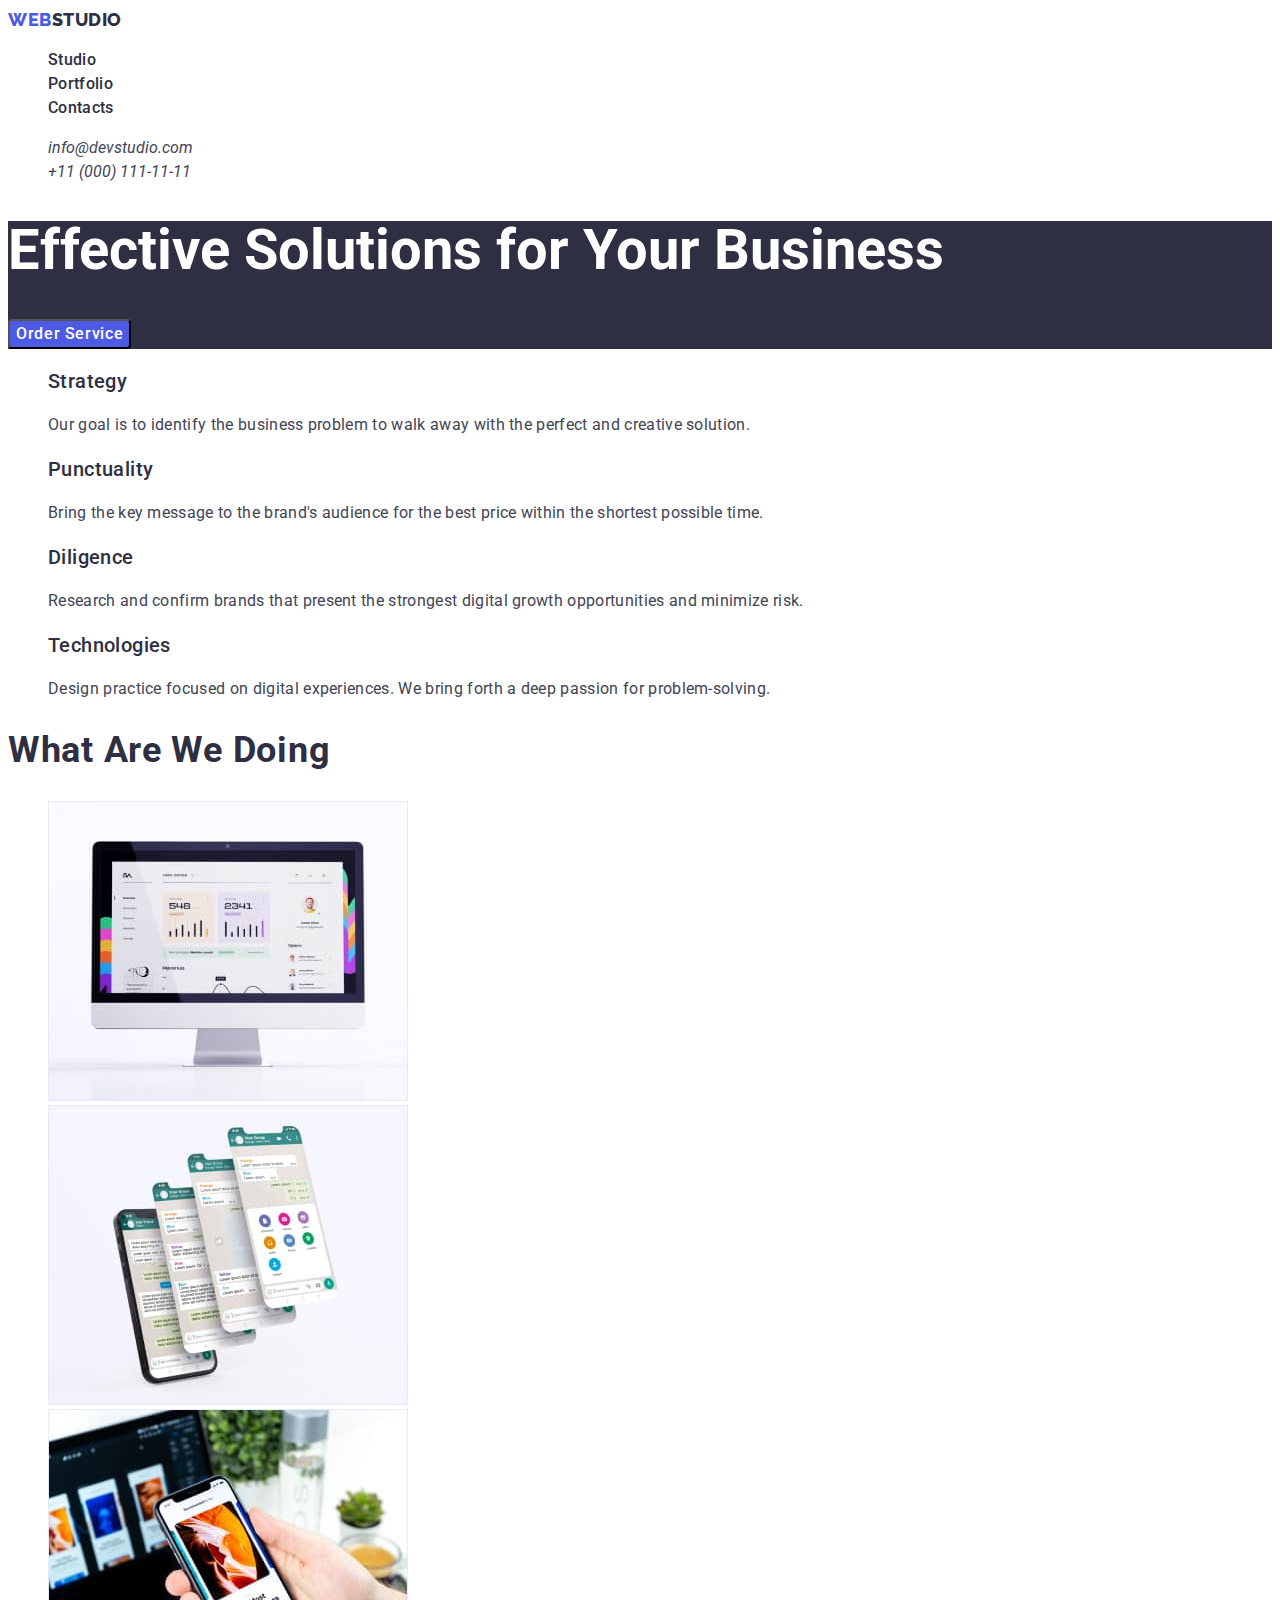
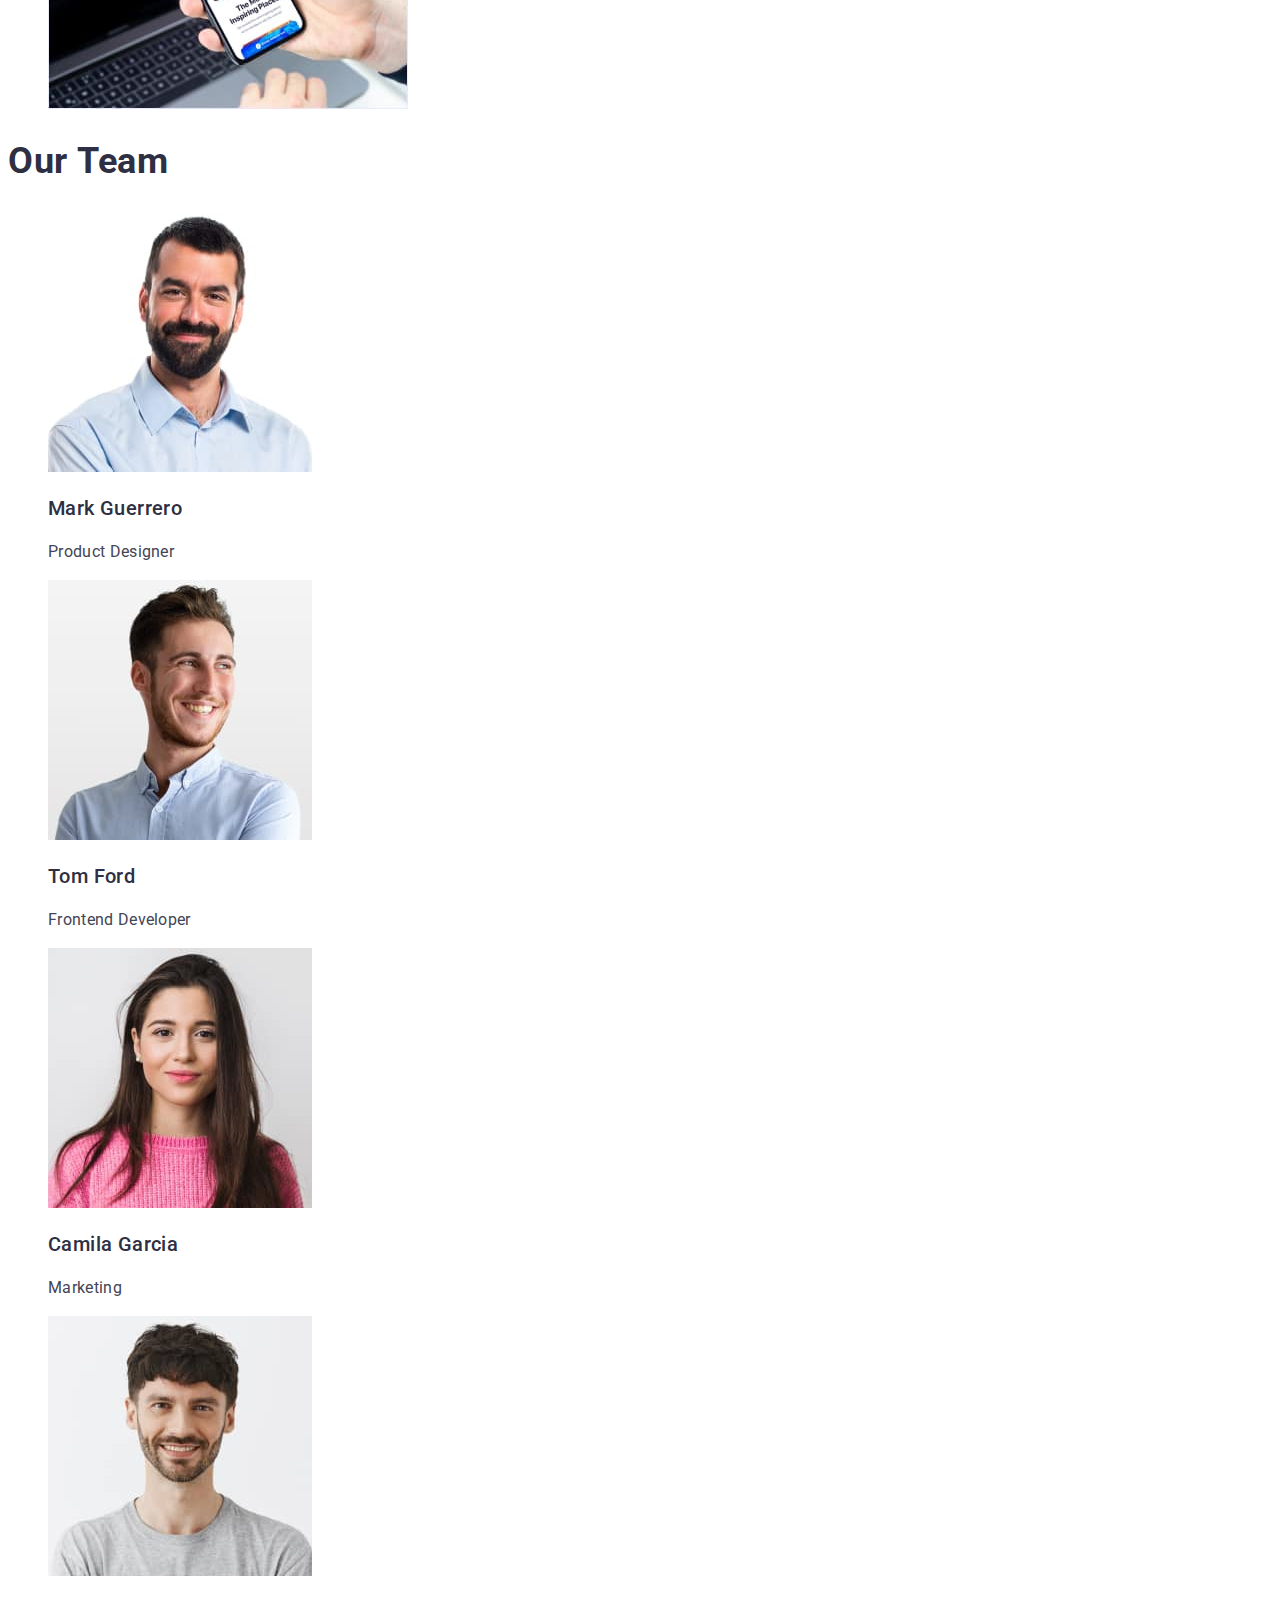
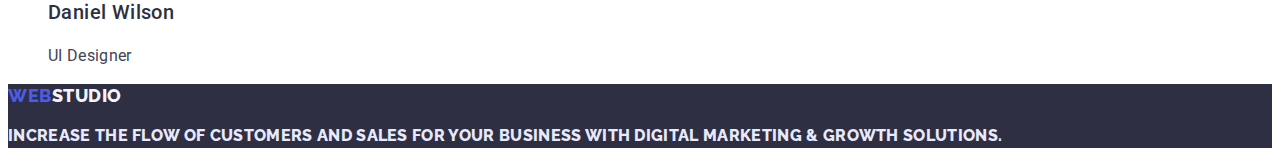
==== index.html @ 0a2e12b9 "Add files via upload" ====
<!DOCTYPE html>
<html lang="en">
<head>
    <meta charset="UTF-8">
    <meta http-equiv="X-UA-Compatible" content="IE=edge">
    <meta name="viewport" content="width=device-width, initial-scale=1.0">
    <title>Webstudio</title>
    <link rel="stylesheet" href="css/styles.css">
    <!--Fonts-->
    <link rel="preconnect" href="https://fonts.googleapis.com">
    <link rel="preconnect" href="https://fonts.gstatic.com" crossorigin>
    <link href="https://fonts.googleapis.com/css2?family=Raleway:wght@800&family=Roboto:wght@400;500;700;900&display=swap" rel="stylesheet">    
</head>
<body>
    <header class="page-header">
        <nav> 
            <a href="./index.html" class="logo-first">Web<span class="logo-second">Studio</span>
            </a> 
            <ul class="site-nav">
               <li>
                <a href="./studio.html" class="link-nav">Studio</a></li>
               <li>
                <a href="./portfolio.html" class="link-nav">Portfolio</a>
               </li>
               <li>
                <a href="./contacts.html" class="link-nav">Contacts</a>
               </li>
            </ul>
        </nav>
        <address>
            <ul class="page-adress">
                <li>
                    <a href="mailto:info@devstudio.com" class="link-adress">info@devstudio.com</a>
                </li>
                <li>
                    <a href="tel:+110001111111" class="link-adress">+11 (000) 111-11-11</a>   
                </li>
            </ul>
        </address>
    </header>
    <main>
        <section class="hero-section">
            <h1 class="hero-title">Effective Solutions for Your Business</h1>
            <button type="button" class="button-service">Order Service</button>
        </section>
        <section>
            <h2 class="about-section-header">About</h2>
            <ul>
                <li>
                    <h3 class="about-section-title">Strategy</h3>
                    <p class="about-section-text"> 
                        Our goal is to identify the business
                        problem to walk away with the perfect and creative solution. 
                    </p>
                </li>
                <li>
                    <h3 class="about-section-title">Punctuality</h3>
                    <p class="about-section-text">
                        Bring the key message to the brand's audience for the best price within the shortest possible time.
                    </p>
                </li>
                <li>
                    <h3 class="about-section-title">Diligence</h3>
                    <p class="about-section-text">
                        Research and confirm brands that present the strongest digital growth opportunities and minimize risk.
                    </p>
                </li>
                <li>
                    <h3 class="about-section-title">Technologies</h3>
                    <p class="about-section-text">
                        Design practice focused on digital experiences. We bring forth a deep passion for problem-solving.
                    </p>
                </li>
            </ul>
        </section>
        <section>
            <h2 class="section-header">What are we doing</h2>
            <ul>
                <li>
                    <img src="./images/rectangle71.jpg" alt="Computer" width="360"/>
                </li>
                <li>
                    <img src="./images/rectangle72.jpg" alt="Mobile phone" width="360"/>
                </li>
                <li>
                    <img src="./images/rectangle73.jpg" alt="Computer and mobile phone" width="360">
                </li>
            </ul>
        </section>
        <section>
            <h2 class="section-header">Our Team</h2>
            <ul>
                <li>
                    <img src="./images/img1.jpg" alt="Man" width="264"/>
                    <h3 class="team-member">Mark Guerrero</h3>
                    <p class="position">
                        Product Designer
                    </p>
                </li>
                <li>
                    <img src="./images/img2.jpg" alt="Man" width="264"/>
                    <h3 class="team-member">Tom Ford</h3>
                    <p class="position">
                        Frontend Developer
                        </p>
                </li>
                <li>
                    <img src="./images/img3.jpg" alt="Woman" width="264"/>
                    <h3 class="team-member">Camila Garcia</h3>
                    <p class="position">
                        Marketing
                    </p>
                </li>
                <li>
                    <img src="./images/img4.jpg" alt="Man" width="264"/>
                    <h3 class="team-member">Daniel Wilson</h3>
                    <p class="position">
                        UI Designer
                    </p>
                </li>
            </ul>
        </section>
    </main>
    <footer class="footer">
        <a href="./index.html" class="logo-first">Web<span class="logo-footer">Studio</span>
        <p class="footer-text">
            Increase the flow of customers and sales for your business with digital marketing & growth solutions.
        </p>
    </footer>
</body>
</html>
---- css/styles.css ----
:root {
    --color-brand: #2E2F42;
    --color-primary: #434455;
    --color-primary-inverted: #fff;
    --color-secondary: #4D5AE5;
    --color-secondary-dark: #404BBF;
    --color-secondary-inverted:#E7E9FC;
    --color-btn-background: #F4F4FD;
    --color-filter-btn: 0px 3px 1px rgba(0, 0, 0, 0.1), 0px 2px 1px rgba(0, 0, 0, 0.08), 0px 2px 2px rgba(0, 0, 0, 0.12);
    --color-servive-btn: 0px 4px 4px rgba(0, 0, 0, 0.15);
}

body {
    font-family: 'Roboto', sans-serif;
    color: var(--color-brand);
}

ul {
    list-style: none;
}

.page-header {
    box-sizing: border-box;
    background: var(--color-primary-inverted);
}

.site-nav .link-nav {
    font-weight: 500;
    font-size: 16px;
    line-height: 1.5;
    letter-spacing: 0.02em;
    color: var(--color-brand);
    text-decoration: none;
 }

.page-adress .link-adress {
    color: var(--color-primary);
    font-size: 16px;
    line-height: 1.5;
    text-decoration: none;
}

.logo-first {
    font-family: 'Raleway', sans-serif;
    font-weight: 800;
    font-size: 18px;
    line-height: 1.33;
    letter-spacing: 0.03em;
    text-transform: uppercase;
    color: var(--color-secondary);
    text-decoration: none;
}

.logo-second {
    color: var(--color-brand);
}

.hero-section {
    background-color: var(--color-brand); 
}

.hero-title {
    color: var(--color-primary-inverted);
    font-size: 56px;
    line-height: 1.07;
}

.button-service {
    color: var(--color-primary-inverted);
    font-family: 'Roboto', sans-serif;
    font-weight: 500;
    font-size: 16px;
    line-height: 1.5;
    background: var(--color-secondary);
    box-shadow: var(--service-btn);
    border-radius: 4px; 
    letter-spacing: 0.04em;
    cursor: pointer;
}

.button-service:hover {
    background-color: var(--color-secondary-dark);
}

.button-service:focus {
    background: var(--color-secondary-dark);
}

.about-section-header {
    display: none;
}

.about-section-title {
    font-weight: 500;
    font-size: 20px;
    line-height: 1.2;
    letter-spacing: 0.02em;
} 

.about-section-text {
    color: var(--color-primary);
    font-size: 16px;
    line-height: 1.5;
    letter-spacing: 0.02em;
}

.section-header {
    font-size: 36px;
    line-height: 1.11;
    letter-spacing: 0.02em;
    text-transform: capitalize;
}

.team-member {
    font-weight: 500;
    font-size: 20px;
    line-height: 1.2;
    letter-spacing: 0.02em;
}

.position{
    color: var(--color-primary);
    font-size: 16px;
    line-height: 1.5;
    letter-spacing: 0.02em;
}

.footer {
    background-color: var(--color-brand);
}
.footer-text {
    color: var(--color-secondary-inverted);
    font-size: 16px;
    line-height: 1.5;
    letter-spacing: 0.02em;
}

.logo-footer {
    color:var(--color-btn-background);
}

.filter-button-header {
    display: none;
}

.filter-button {
    color: var(--color-secondary);
    font-family: 'Roboto', sans-serif;
    font-weight: 500;
    font-size: 16px;
    line-height: 1.5;
    letter-spacing: 0.04em;
    background: var(--color-btn-background);
    border: 1px solid var(--color-secondary-inverted);
    border-radius: 4px;  
}

.filter-button:hover {
    color: var(--color-primary-inverted);
    background: var(--color-secondary-dark);
    box-shadow: var(--color-filter-btn);
    border-radius: 4px; 
}

.filter-button:focus {
    color:var(--color-primary-inverted);
    background: var(--color-secondary-dark);
    box-shadow: var(--color-filter-btn);
    border-radius: 4px; 
}


.service-title {
    font-weight: 500;
    font-size: 20px;
    line-height: 1.2;
    letter-spacing: 0.02em;
}

.service-text {
    color: var(--color-primary);
    font-size: 16px;
    line-height: 1.5;
    letter-spacing: 0.02em;
}
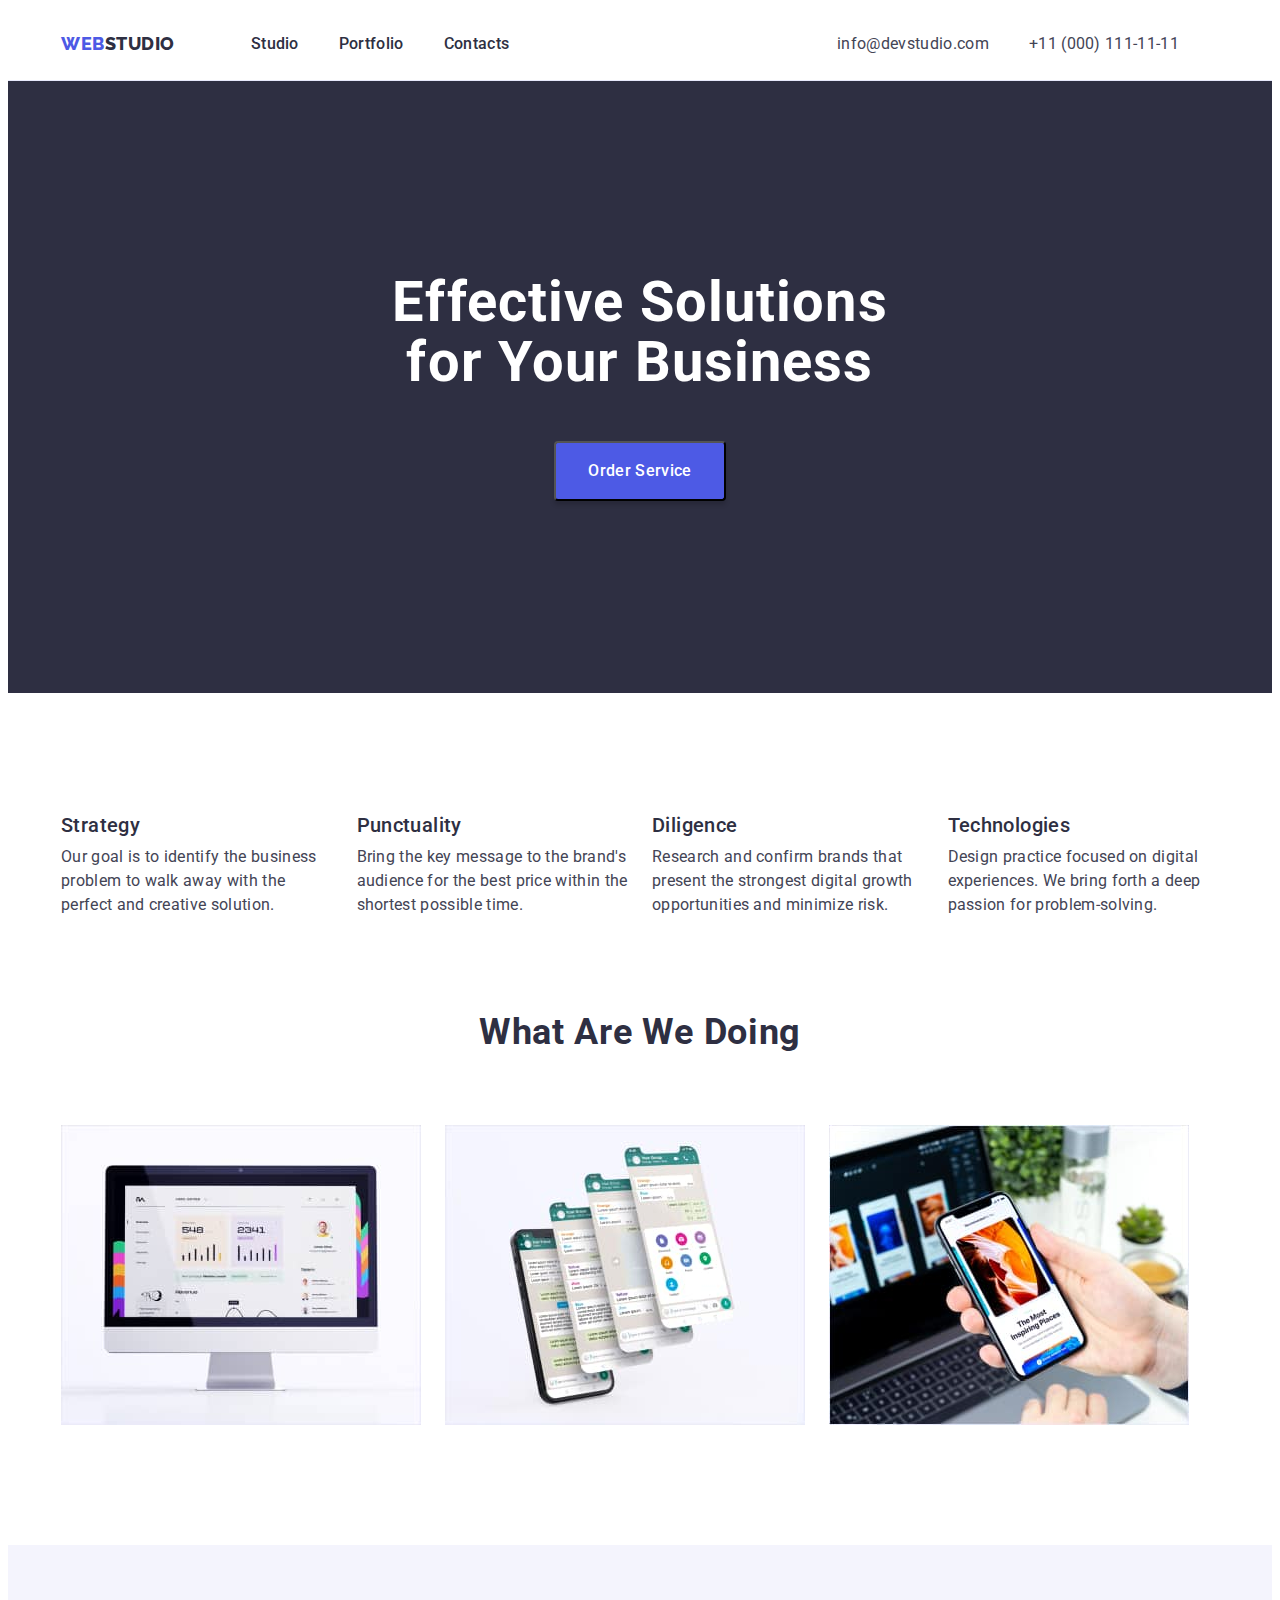
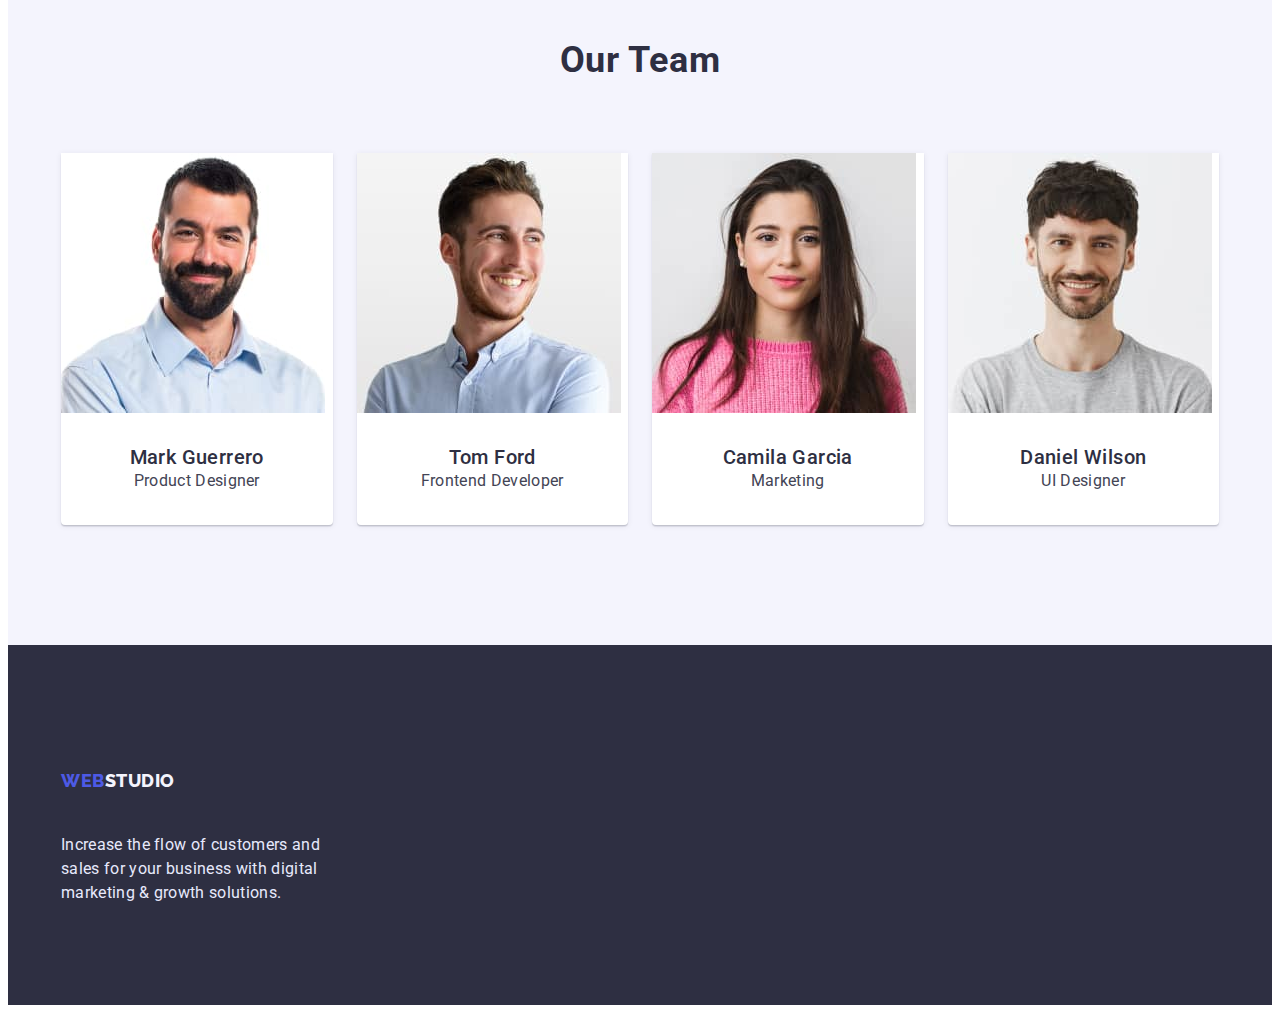
==== commit b7551d52: "hw3" ====
--- a/index.html
+++ b/index.html
@@ -5,127 +5,146 @@
     <meta http-equiv="X-UA-Compatible" content="IE=edge">
     <meta name="viewport" content="width=device-width, initial-scale=1.0">
     <title>Webstudio</title>
+    <!--Styles-->
     <link rel="stylesheet" href="css/styles.css">
+    <link rel="stylesheet" href="https://cdnjs.cloudflare.com/ajax/libs/modern-normalize/1.1.0/modern-normalize.min.css" integrity="sha512-wpPYUAdjBVSE4KJnH1VR1HeZfpl1ub8YT/NKx4PuQ5NmX2tKuGu6U/JRp5y+Y8XG2tV+wKQpNHVUX03MfMFn9Q==" crossorigin="anonymous" referrerpolicy="no-referrer" />
     <!--Fonts-->
     <link rel="preconnect" href="https://fonts.googleapis.com">
     <link rel="preconnect" href="https://fonts.gstatic.com" crossorigin>
     <link href="https://fonts.googleapis.com/css2?family=Raleway:wght@800&family=Roboto:wght@400;500;700;900&display=swap" rel="stylesheet">    
 </head>
 <body>
-    <header class="page-header">
-        <nav> 
-            <a href="./index.html" class="logo-first">Web<span class="logo-second">Studio</span>
-            </a> 
-            <ul class="site-nav">
-               <li>
-                <a href="./studio.html" class="link-nav">Studio</a></li>
-               <li>
-                <a href="./portfolio.html" class="link-nav">Portfolio</a>
-               </li>
-               <li>
-                <a href="./contacts.html" class="link-nav">Contacts</a>
-               </li>
-            </ul>
-        </nav>
-        <address>
-            <ul class="page-adress">
+    <header class="header">
+        <div class="container header-container">
+            <nav class="nav-menu">
+                <a href="./index.html" class="logo-first">Web<span class="logo-second">Studio</span>
+                </a> 
+            <ul class="list-nav-menu">
                 <li>
-                    <a href="mailto:info@devstudio.com" class="link-adress">info@devstudio.com</a>
+                <a class="nav-menu-item" href="./index.html">Studio</a>
                 </li>
                 <li>
-                    <a href="tel:+110001111111" class="link-adress">+11 (000) 111-11-11</a>   
+                <a class="nav-menu-item" href="./portfolio.html">Portfolio</a>
                 </li>
+                <li>
+                <a class="nav-menu-item" href="./contacts.html">Contacts</a>
+                </li>
+                </ul>
+            </nav>   
+            <ul class="contacts-list">
+                <li> <a class="contacts-list-item" href="mailto:info@devstudio.com">info@devstudio.com</a></li>
+                <li> <a class="contacts-list-item" href="tel:+110001111111">+11 (000) 111-11-11</a></li>
             </ul>
-        </address>
+        </div>
     </header>
     <main>
         <section class="hero-section">
-            <h1 class="hero-title">Effective Solutions for Your Business</h1>
-            <button type="button" class="button-service">Order Service</button>
+            <div class="container hero-container">
+                <h1 class="hero-title">Effective Solutions <br />for Your Business</h1>
+                <button type="button" class="button-service">Order Service</button>
+            </div>
         </section>
-        <section>
-            <h2 class="about-section-header">About</h2>
-            <ul>
-                <li>
-                    <h3 class="about-section-title">Strategy</h3>
-                    <p class="about-section-text"> 
-                        Our goal is to identify the business
-                        problem to walk away with the perfect and creative solution. 
-                    </p>
+        <section class="advantages-section">
+            <div class="container"> 
+                <h2 class="h2 visually-hidden">Advantages</h2>
+                <ul class="advantages-list">
+                <li class="advantages-list-item">
+                <h3 class="advantages-section-title">Strategy</h3>
+                <p class="advantages-section-text"> 
+                    Our goal is to identify the business
+                    problem to walk away with the perfect and creative solution. 
+                </p>
                 </li>
-                <li>
-                    <h3 class="about-section-title">Punctuality</h3>
-                    <p class="about-section-text">
-                        Bring the key message to the brand's audience for the best price within the shortest possible time.
-                    </p>
+                <li class="advantages-list-item">
+                    <h3 class="advantages-section-title">Punctuality</h3>
+                    <p class="advantages-section-text">
+                     Bring the key message to the brand's audience for the best price within the shortest possible time.
+                </p>
                 </li>
-                <li>
-                    <h3 class="about-section-title">Diligence</h3>
-                    <p class="about-section-text">
+                <li class="advantages-list-item">
+                    <h3 class="advantages-section-title">Diligence</h3>
+                    <p class="advantages-section-text">
                         Research and confirm brands that present the strongest digital growth opportunities and minimize risk.
                     </p>
                 </li>
-                <li>
-                    <h3 class="about-section-title">Technologies</h3>
-                    <p class="about-section-text">
+                <li class="advantages-list-item">
+                    <h3 class="advantages-section-title">Technologies</h3>
+                    <p class="advantages-section-text">
                         Design practice focused on digital experiences. We bring forth a deep passion for problem-solving.
                     </p>
                 </li>
             </ul>
+            </div>
         </section>
-        <section>
-            <h2 class="section-header">What are we doing</h2>
-            <ul>
-                <li>
+        <section class="section-top section-bottom">
+            <div class="container">
+            <h2 class="services-title">What are we doing</h2>
+            <ul class="services-list">
+                <li class="services-list-item">
                     <img src="./images/rectangle71.jpg" alt="Computer" width="360"/>
                 </li>
-                <li>
+                <li class="services-list-item">
                     <img src="./images/rectangle72.jpg" alt="Mobile phone" width="360"/>
                 </li>
-                <li>
+                <li class="services-list-item">
                     <img src="./images/rectangle73.jpg" alt="Computer and mobile phone" width="360">
                 </li>
             </ul>
+            </div>
         </section>
-        <section>
-            <h2 class="section-header">Our Team</h2>
-            <ul>
-                <li>
+        <section class="section-top section-bottom team-section">
+            <div class="container">
+            <h2 class="team-title">Our Team</h2>
+            <ul class="team-list">
+                <li class="team-list-item">
                     <img src="./images/img1.jpg" alt="Man" width="264"/>
-                    <h3 class="team-member">Mark Guerrero</h3>
-                    <p class="position">
+                    <div class="team-card-wrapper">
+                        <h3 class="team-member">Mark Guerrero</h3>
+                         <p class="position">
                         Product Designer
                     </p>
+                    </div>
                 </li>
-                <li>
+                <li class="team-list-item">
                     <img src="./images/img2.jpg" alt="Man" width="264"/>
-                    <h3 class="team-member">Tom Ford</h3>
-                    <p class="position">
+                    <div class="team-card-wrapper">
+                        <h3 class="team-member">Tom Ford</h3>
+                        <p class="position">
                         Frontend Developer
                         </p>
+                    </div>   
                 </li>
-                <li>
+                <li class="team-list-item">
                     <img src="./images/img3.jpg" alt="Woman" width="264"/>
-                    <h3 class="team-member">Camila Garcia</h3>
-                    <p class="position">
+                    <div class="team-card-wrapper">
+                        <h3 class="team-member">Camila Garcia</h3>
+                        <p class="position">
                         Marketing
-                    </p>
+                        </p>
+                    </div>
                 </li>
-                <li>
+                <li class="team-list-item">
                     <img src="./images/img4.jpg" alt="Man" width="264"/>
-                    <h3 class="team-member">Daniel Wilson</h3>
-                    <p class="position">
+                    <div class="team-card-wrapper">
+                        <h3 class="team-member">Daniel Wilson</h3>
+                        <p class="position">
                         UI Designer
                     </p>
+                </div>
                 </li>
             </ul>
         </section>
     </main>
     <footer class="footer">
-        <a href="./index.html" class="logo-first">Web<span class="logo-footer">Studio</span>
-        <p class="footer-text">
-            Increase the flow of customers and sales for your business with digital marketing & growth solutions.
-        </p>
+        <div class="container">
+            <logo class="logo-footer">
+                <a href="./index.html" class="logo-first">Web<span class="logo-footer">Studio</span>
+                </a>
+            </logo>
+                <p class="footer-text">
+                Increase the flow of customers and sales for your business with digital marketing & growth solutions.
+                 </p>
+          </div>
     </footer>
 </body>
 </html>
--- a/css/styles.css
+++ b/css/styles.css
@@ -1,4 +1,5 @@
 :root {
+/* COLORS */
     --color-brand: #2E2F42;
     --color-primary: #434455;
     --color-primary-inverted: #fff;
@@ -6,76 +7,210 @@
     --color-secondary-dark: #404BBF;
     --color-secondary-inverted:#E7E9FC;
     --color-btn-background: #F4F4FD;
+    --color-light-mode-background:#F4F4FD;
+
     --color-filter-btn: 0px 3px 1px rgba(0, 0, 0, 0.1), 0px 2px 1px rgba(0, 0, 0, 0.08), 0px 2px 2px rgba(0, 0, 0, 0.12);
     --color-servive-btn: 0px 4px 4px rgba(0, 0, 0, 0.15);
+
+/* FONTS */
+    --font-logo: 'Raleway', sans-serif;
+    --font-primary: 'Roboto', sans-serif;
+
+/* FONT WEIGHT */
+    --font-weight-logo: 800;
+    --font-weight-regular: 400;
+    --font-weight-bold: 600;
+
+
+/* LETTER SPACING */
+    --letter-spacing-logo: 0.03em;
+    --letter-spacing-primary: 0.02em;
+    --letter-spacing-secondary: 0.04em;
+}
+
+/* MARGIN RESET */
+h1,
+h2,
+h3,
+h4,
+h5,
+h6,
+ul,
+p {
+    margin: 0;
+    padding: 0;  
+}
+
+/* MARGIN RESET FOR INLINE ELEMENTS */
+a,
+b,
+button,
+br,
+img,
+span {
+    margin-left: 0;
+    margin-right: 0;    
+}
+
+img {
+    display: block;
+    max-width: 100%
 }
 
 body {
-    font-family: 'Roboto', sans-serif;
+    font-family: var(--font-primary);
+    font-size: 16px;
     color: var(--color-brand);
-}
+    letter-spacing: var(--letter-spacing-primary);
+}
+
 
 ul {
     list-style: none;
 }
 
-.page-header {
-    box-sizing: border-box;
+.visually-hidden{
+    display: none;
+}
+
+.list {
+    list-style: none;
+}
+
+.container {
+    width: 1158px;
+    margin: 0 auto;
+    padding-left: 15px;
+    padding-right: 15px;
+    padding-top: 0px;
+    padding-bottom: 0px;
+}
+
+.section-bottom {
+    padding-top: 96px;
+    padding-bottom: 120px;
+}
+
+.setion-top {
+    padding-top: 120px;
+}
+
+/* HEADER */
+
+.header {
     background: var(--color-primary-inverted);
-}
-
-.site-nav .link-nav {
-    font-weight: 500;
-    font-size: 16px;
-    line-height: 1.5;
-    letter-spacing: 0.02em;
+    border-bottom: 1px solid var(--color-secondary-inverted);
+}
+
+.header-container {
+    display: flex;
+    justify-content: space-between;
+}
+
+.nav-menu {
+    display: flex;
+    align-items: center;
+}
+
+.list-nav-menu {
+    display: flex;
+}
+
+.nav-menu-item {
+    font-weight: 500;
+    font-size: 16px;
+    line-height: 1.5;
+    letter-spacing: var(--letter-spacing-primary);
     color: var(--color-brand);
     text-decoration: none;
+    margin: 0px 40px 0px 0px;
+    padding: 24px 0px;
  }
 
-.page-adress .link-adress {
+ .nav-menu-item:hover {
+    color: var(--color-secondary);
+}
+
+.nav-menu-item:focus {
+    color: var(--color-secondary-dark);
+ }
+
+ .contacts-list {
+    display: flex;
+    margin-left: auto;
+    align-items: center;
+ }
+
+.contacts-list-item {
     color: var(--color-primary);
     font-size: 16px;
     line-height: 1.5;
     text-decoration: none;
+    margin: 0px 40px 0px 0px;
+    padding: 24px 0px;
+}
+
+.logo-header {
+    margin-right: 76px;
+    padding: 24px 0px;
 }
 
 .logo-first {
-    font-family: 'Raleway', sans-serif;
+    font-family: var(--font-logo);
     font-weight: 800;
     font-size: 18px;
     line-height: 1.33;
-    letter-spacing: 0.03em;
+    letter-spacing: var(--letter-spacing-logo);
     text-transform: uppercase;
     color: var(--color-secondary);
     text-decoration: none;
+    display: inline-block;
+    padding: 24px 0px;
 }
 
 .logo-second {
     color: var(--color-brand);
+    margin-right: 76px;
+    padding: 24px 0px;
+}
+
+.logo-footer {
+    color: var(--color-btn-background);
+    margin-right: 76px;
 }
 
 .hero-section {
     background-color: var(--color-brand); 
+    padding: 192px 0px;
+    margin-bottom: 120px;
+}
+
+.hero-container {
+    text-align: center;
 }
 
 .hero-title {
     color: var(--color-primary-inverted);
     font-size: 56px;
     line-height: 1.07;
+    letter-spacing: var(--letter-spacing-primary);
+    margin: 0 auto;
+    margin-bottom: 48px;
+    max-width: 520px;
 }
 
 .button-service {
     color: var(--color-primary-inverted);
-    font-family: 'Roboto', sans-serif;
+    font-family: var(--font-primary);
     font-weight: 500;
     font-size: 16px;
     line-height: 1.5;
     background: var(--color-secondary);
-    box-shadow: var(--service-btn);
+    box-shadow: 0px 4px 4px rgba(0, 0, 0, 0.15);
     border-radius: 4px; 
-    letter-spacing: 0.04em;
+    letter-spacing: (var(--letter-spacing-secondary));
     cursor: pointer;
+    padding: 16px 32px;
 }
 
 .button-service:hover {
@@ -86,61 +221,133 @@
     background: var(--color-secondary-dark);
 }
 
-.about-section-header {
+.h2-visually-hidden {
     display: none;
 }
 
-.about-section-title {
+.advantages-list {
+    display: flex;
+}
+
+.advantages-list-item {
+    margin-right: 24px;
+    flex-basis: calc((100% - 72px) / 4);
+}  
+
+.advantages-list-item:last-child {
+    margin-right: 0px;
+}
+
+.advantages-section-title {
     font-weight: 500;
     font-size: 20px;
     line-height: 1.2;
-    letter-spacing: 0.02em;
+    letter-spacing: var(--letter-spacing-primary);
+    margin-bottom: 8px;
 } 
 
-.about-section-text {
+.advantages-section-text {
     color: var(--color-primary);
     font-size: 16px;
     line-height: 1.5;
-    letter-spacing: 0.02em;
-}
-
-.section-header {
+    letter-spacing: var(--letter-spacing-primary);
+}
+
+.services-title {
     font-size: 36px;
     line-height: 1.11;
-    letter-spacing: 0.02em;
+    letter-spacing: var(--letter-spacing-primary);
     text-transform: capitalize;
-}
-
+    margin-bottom: 72px;
+    text-align: center;
+}
+
+.services-list {
+    display: flex;
+}
+
+.services-list-item {
+    margin-right: 24px;
+}
+
+.services-list-item:last-child {
+    margin-right: 0px;
+}
+
+.team-card-wrapper {
+    padding-top: 32px;
+    padding-bottom: 32px;
+    padding-left: 16px; 
+    padding-right: 16px;
+}
+.team-section {
+    background-color: #F4F4FD;;
+  }
+  
+.team-title {
+    margin-bottom: 72px;
+    text-align: center;
+    font-size: 36px;
+    line-height: 1.11;
+    letter-spacing: var(--letter-spacing-primary);
+    text-transform: capitalize;
+  }
+  
+.team-list {
+    display: flex;
+  }
+  
+.team-list-item {
+    flex-basis: calc((100% - 72px) / 4);
+    margin-right: 24px;
+    text-align: center;
+    background-color: var(--color-primary-inverted);
+    border-radius: 0px 0px 4px 4px;
+    box-shadow: 0px 1px 6px rgba(46, 47, 66, 0.08), 0px 1px 1px rgba(46, 47, 66, 0.16),
+      0px 2px 1px rgba(46, 47, 66, 0.08);
+    border-radius: 0px 0px 4px 4px;
+  }
+  
+.team-list-item:last-child {
+    margin-right: 0px;
+  }
+  
 .team-member {
     font-weight: 500;
     font-size: 20px;
     line-height: 1.2;
-    letter-spacing: 0.02em;
+    letter-spacing: var(--letter-spacing-primary);
 }
 
 .position{
     color: var(--color-primary);
     font-size: 16px;
     line-height: 1.5;
-    letter-spacing: 0.02em;
+    letter-spacing: var(--letter-spacing-primary);
 }
 
 .footer {
     background-color: var(--color-brand);
+    padding: 100px 0px;
 }
 .footer-text {
     color: var(--color-secondary-inverted);
     font-size: 16px;
     line-height: 1.5;
-    letter-spacing: 0.02em;
-}
-
-.logo-footer {
-    color:var(--color-btn-background);
-}
-
+    letter-spacing: var(--letter-spacing-primary);
+    width: 284px;
+    margin-top: 16px;
+}
+
+/* PORTFOLIO */
 .filter-button-header {
     display: none;
+}
+
+.portfolio-buttons {
+    display: flex;
+    margin: 0px 0px 72px 0px;
+    justify-content: center;
 }
 
 .filter-button {
@@ -149,10 +356,21 @@
     font-weight: 500;
     font-size: 16px;
     line-height: 1.5;
-    letter-spacing: 0.04em;
+    letter-spacing: var(--letter-spacing-secondary);
     background: var(--color-btn-background);
     border: 1px solid var(--color-secondary-inverted);
-    border-radius: 4px;  
+    border-radius: 4px;
+    width: auto;
+    align-items: centre;
+    cursor: pointer;
+    display: flex;
+    justify-content: center;
+    left: 93px;
+    height: 48px;
+    padding: 12px 24px;
+    top: 0px;
+    margin: 24px;
+
 }
 
 .filter-button:hover {
@@ -169,19 +387,38 @@
     border-radius: 4px; 
 }
 
-
+.portfolio-cards {
+    display: flex;
+    flex-wrap: wrap;
+    list-style: none;
+    margin-right: -24px;
+    margin-bottom: -48px;
+}
+
+.portfolio-card {
+    margin-bottom: 48px;
+    margin-right: 24px;
+    width: 360px;
+}
 .service-title {
     font-weight: 500;
     font-size: 20px;
     line-height: 1.2;
-    letter-spacing: 0.02em;
+    letter-spacing: var(--letter-spacing-primary);
 }
 
 .service-text {
     color: var(--color-primary);
     font-size: 16px;
     line-height: 1.5;
-    letter-spacing: 0.02em;
-}
-
-
+    letter-spacing: var(--letter-spacing-primary);
+}
+
+.portfolio-card-wrapper {
+    border: 1px solid var(--color-secondary-inverted);
+    border-top: none;
+    color: var(--color-brand);
+    padding: 32px 16px;
+}
+
+
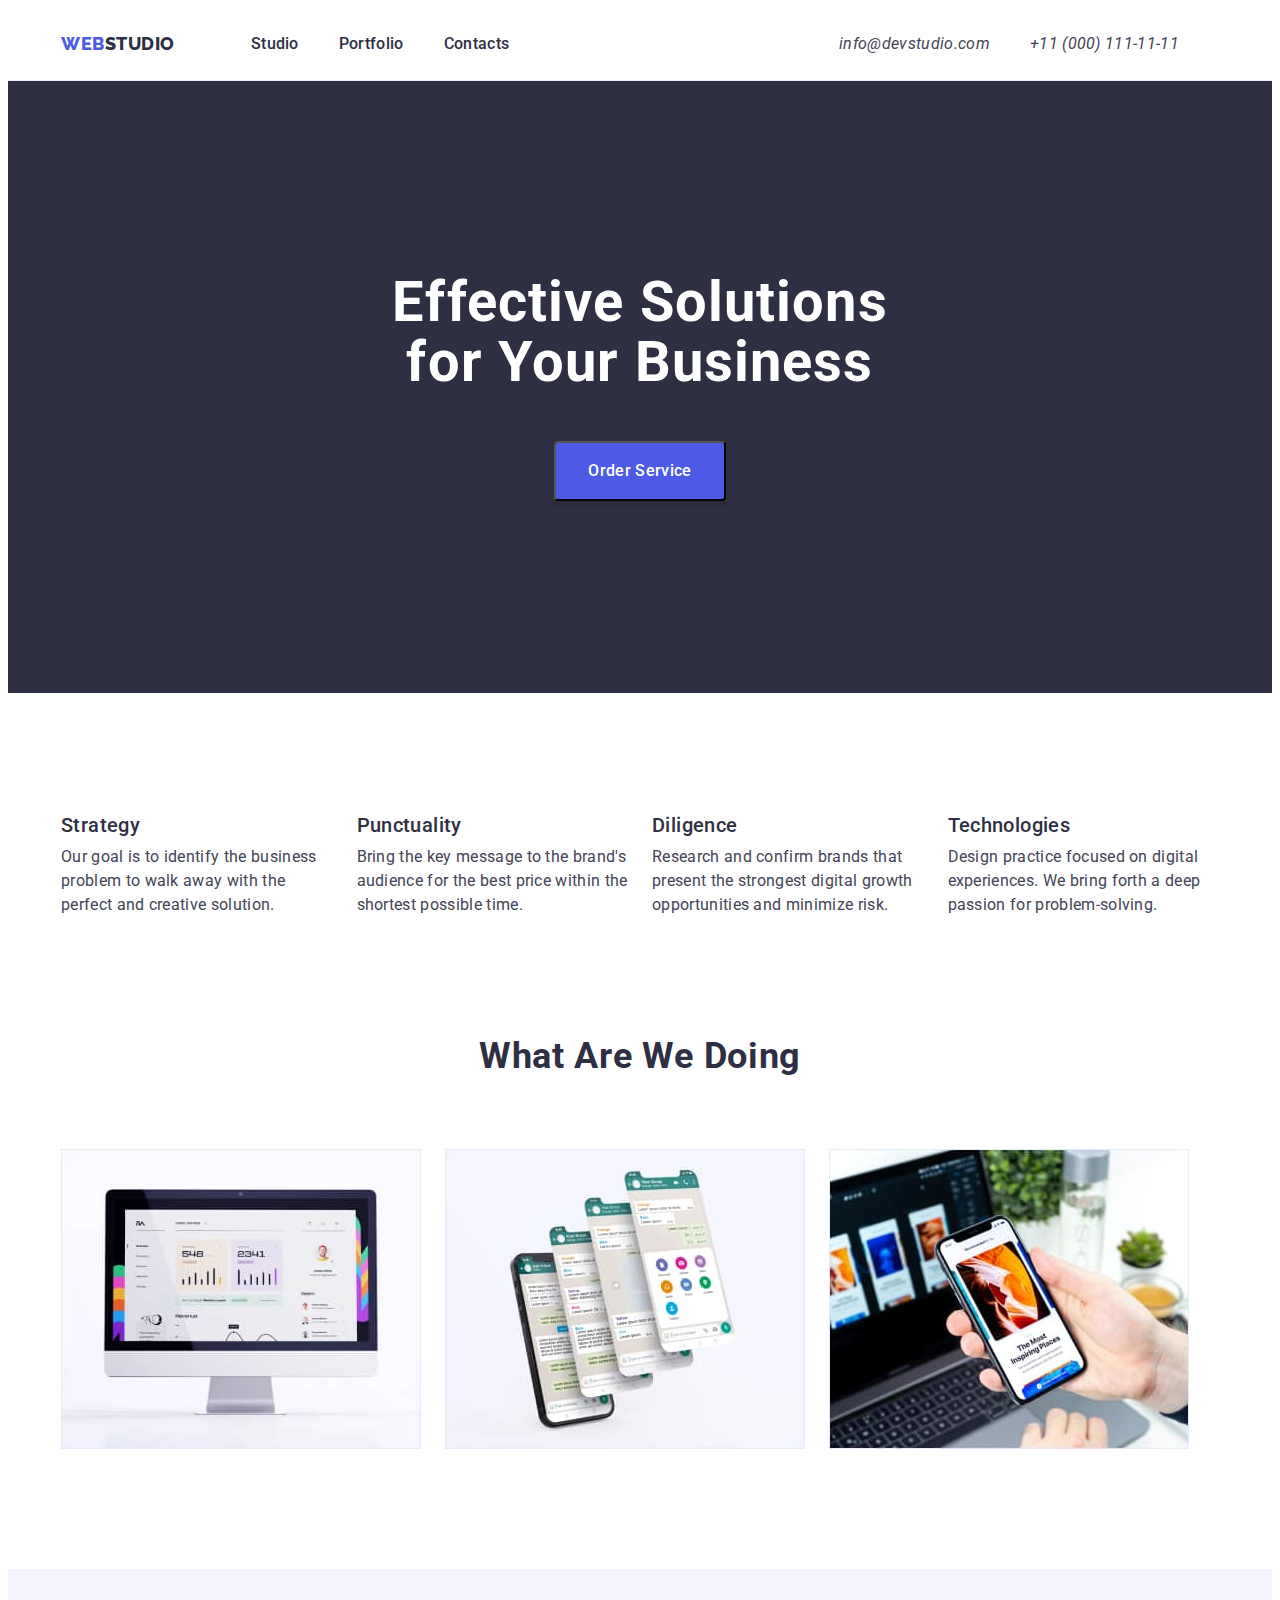
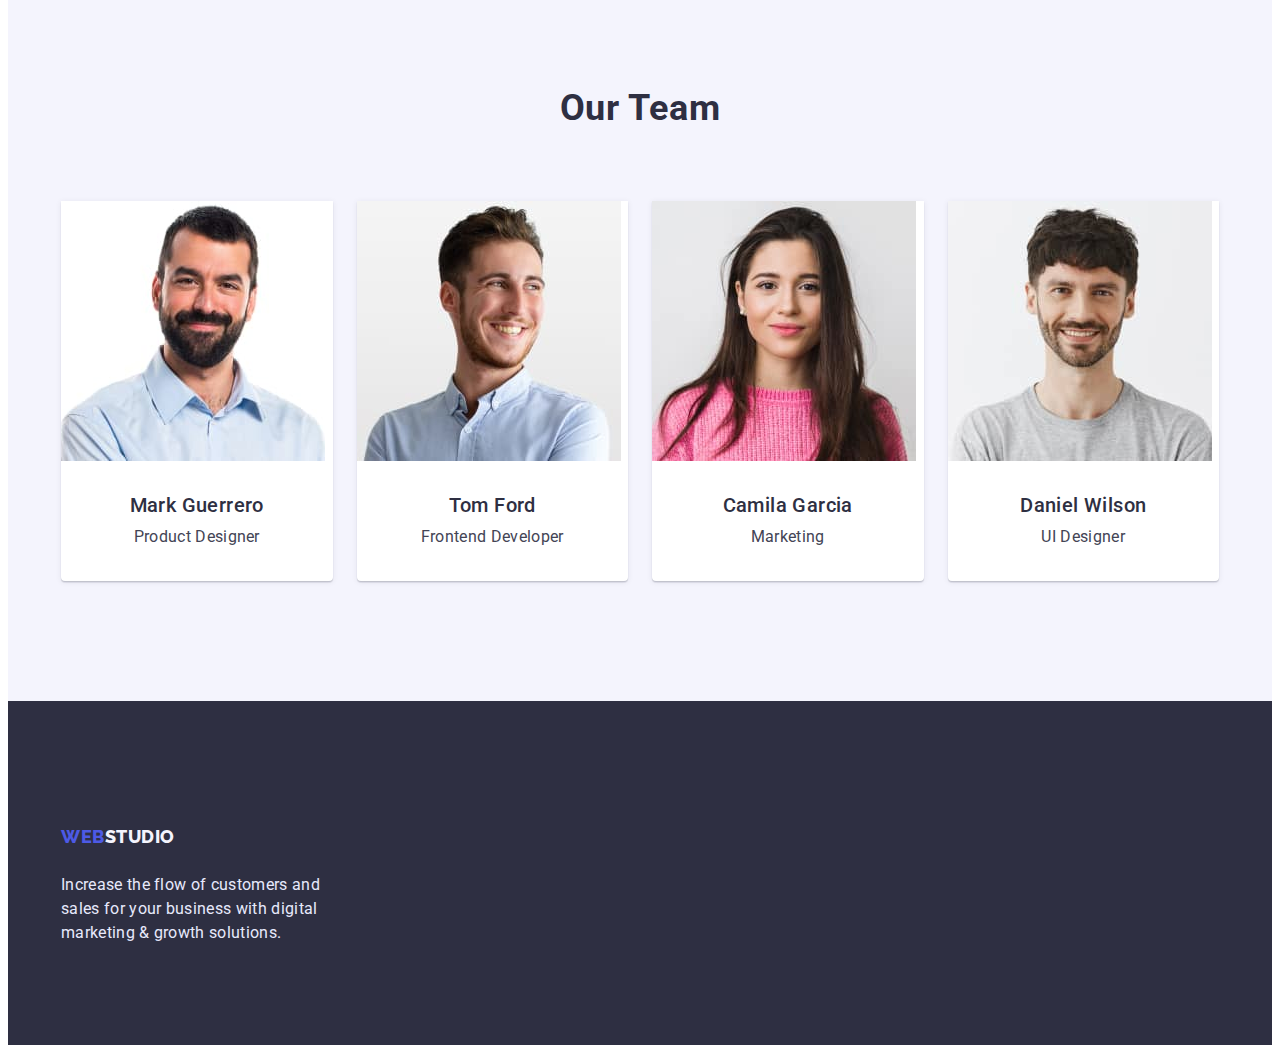
==== commit 91986dc1: "changes" ====
--- a/index.html
+++ b/index.html
@@ -6,8 +6,8 @@
     <meta name="viewport" content="width=device-width, initial-scale=1.0">
     <title>Webstudio</title>
     <!--Styles-->
+    <link rel="stylesheet" href="https://cdnjs.cloudflare.com/ajax/libs/modern-normalize/1.1.0/modern-normalize.min.css" integrity="sha512-wpPYUAdjBVSE4KJnH1VR1HeZfpl1ub8YT/NKx4PuQ5NmX2tKuGu6U/JRp5y+Y8XG2tV+wKQpNHVUX03MfMFn9Q==" crossorigin="anonymous" referrerpolicy="no-referrer" />
     <link rel="stylesheet" href="css/styles.css">
-    <link rel="stylesheet" href="https://cdnjs.cloudflare.com/ajax/libs/modern-normalize/1.1.0/modern-normalize.min.css" integrity="sha512-wpPYUAdjBVSE4KJnH1VR1HeZfpl1ub8YT/NKx4PuQ5NmX2tKuGu6U/JRp5y+Y8XG2tV+wKQpNHVUX03MfMFn9Q==" crossorigin="anonymous" referrerpolicy="no-referrer" />
     <!--Fonts-->
     <link rel="preconnect" href="https://fonts.googleapis.com">
     <link rel="preconnect" href="https://fonts.gstatic.com" crossorigin>
@@ -30,11 +30,13 @@
                 <a class="nav-menu-item" href="./contacts.html">Contacts</a>
                 </li>
                 </ul>
-            </nav>   
-            <ul class="contacts-list">
-                <li> <a class="contacts-list-item" href="mailto:info@devstudio.com">info@devstudio.com</a></li>
-                <li> <a class="contacts-list-item" href="tel:+110001111111">+11 (000) 111-11-11</a></li>
-            </ul>
+            </nav> 
+            <address class="page-adress">
+                <ul class="contacts-list">
+                    <li> <a class="contacts-list-item" href="mailto:info@devstudio.com">info@devstudio.com</a></li>
+                    <li> <a class="contacts-list-item" href="tel:+110001111111">+11 (000) 111-11-11</a></li>
+                </ul>
+            </address>  
         </div>
     </header>
     <main>
@@ -137,10 +139,8 @@
     </main>
     <footer class="footer">
         <div class="container">
-            <logo class="logo-footer">
                 <a href="./index.html" class="logo-first">Web<span class="logo-footer">Studio</span>
                 </a>
-            </logo>
                 <p class="footer-text">
                 Increase the flow of customers and sales for your business with digital marketing & growth solutions.
                  </p>
--- a/css/styles.css
+++ b/css/styles.css
@@ -82,12 +82,10 @@
     margin: 0 auto;
     padding-left: 15px;
     padding-right: 15px;
-    padding-top: 0px;
-    padding-bottom: 0px;
 }
 
 .section-bottom {
-    padding-top: 96px;
+    padding-top: 120px;
     padding-bottom: 120px;
 }
 
@@ -117,14 +115,15 @@
 }
 
 .nav-menu-item {
+    display: block;
     font-weight: 500;
     font-size: 16px;
     line-height: 1.5;
     letter-spacing: var(--letter-spacing-primary);
     color: var(--color-brand);
     text-decoration: none;
-    margin: 0px 40px 0px 0px;
-    padding: 24px 0px;
+    margin: 24px 0px;
+    padding-right: 40px;
  }
 
  .nav-menu-item:hover {
@@ -135,6 +134,14 @@
     color: var(--color-secondary-dark);
  }
 
+ .nav-menu-item:last-child {
+    margin-right: 0;
+ }
+
+ .page-adress {
+    display: flex;
+ }
+ 
  .contacts-list {
     display: flex;
     margin-left: auto;
@@ -142,12 +149,17 @@
  }
 
 .contacts-list-item {
+    display: block;
     color: var(--color-primary);
     font-size: 16px;
     line-height: 1.5;
     text-decoration: none;
-    margin: 0px 40px 0px 0px;
-    padding: 24px 0px;
+    margin: 24px 0px;
+    padding-right: 40px;
+}
+
+.contacts-list-item:last-child {
+    margin: 0;
 }
 
 .logo-header {
@@ -164,8 +176,8 @@
     text-transform: uppercase;
     color: var(--color-secondary);
     text-decoration: none;
-    display: inline-block;
-    padding: 24px 0px;
+    display: block;
+    margin: 24px 0px;
 }
 
 .logo-second {
@@ -182,7 +194,6 @@
 .hero-section {
     background-color: var(--color-brand); 
     padding: 192px 0px;
-    margin-bottom: 120px;
 }
 
 .hero-container {
@@ -225,6 +236,10 @@
     display: none;
 }
 
+.advantages-section {
+    padding-top: 120px;
+}
+
 .advantages-list {
     display: flex;
 }
@@ -277,8 +292,6 @@
 .team-card-wrapper {
     padding-top: 32px;
     padding-bottom: 32px;
-    padding-left: 16px; 
-    padding-right: 16px;
 }
 .team-section {
     background-color: #F4F4FD;;
@@ -317,6 +330,7 @@
     font-size: 20px;
     line-height: 1.2;
     letter-spacing: var(--letter-spacing-primary);
+    margin-bottom: 8px;
 }
 
 .position{
@@ -340,14 +354,18 @@
 }
 
 /* PORTFOLIO */
+.portfolio-section {
+    padding-top: 96px;
+    padding-bottom: 120px;
+}
+
 .filter-button-header {
     display: none;
 }
 
 .portfolio-buttons {
     display: flex;
-    margin: 0px 0px 72px 0px;
-    justify-content: center;
+    justify-content: center;  
 }
 
 .filter-button {
@@ -359,18 +377,14 @@
     letter-spacing: var(--letter-spacing-secondary);
     background: var(--color-btn-background);
     border: 1px solid var(--color-secondary-inverted);
-    border-radius: 4px;
-    width: auto;
-    align-items: centre;
     cursor: pointer;
-    display: flex;
-    justify-content: center;
-    left: 93px;
-    height: 48px;
     padding: 12px 24px;
-    top: 0px;
-    margin: 24px;
-
+    margin-bottom: 72px;
+    margin-left: 24px;
+}
+
+.filter-button:last-child {
+    margin-right: 0;
 }
 
 .filter-button:hover {
@@ -398,13 +412,14 @@
 .portfolio-card {
     margin-bottom: 48px;
     margin-right: 24px;
-    width: 360px;
+    flex-basis: calc(100-24 / 9);
 }
 .service-title {
     font-weight: 500;
     font-size: 20px;
     line-height: 1.2;
     letter-spacing: var(--letter-spacing-primary);
+    margin-bottom: 8px;
 }
 
 .service-text {
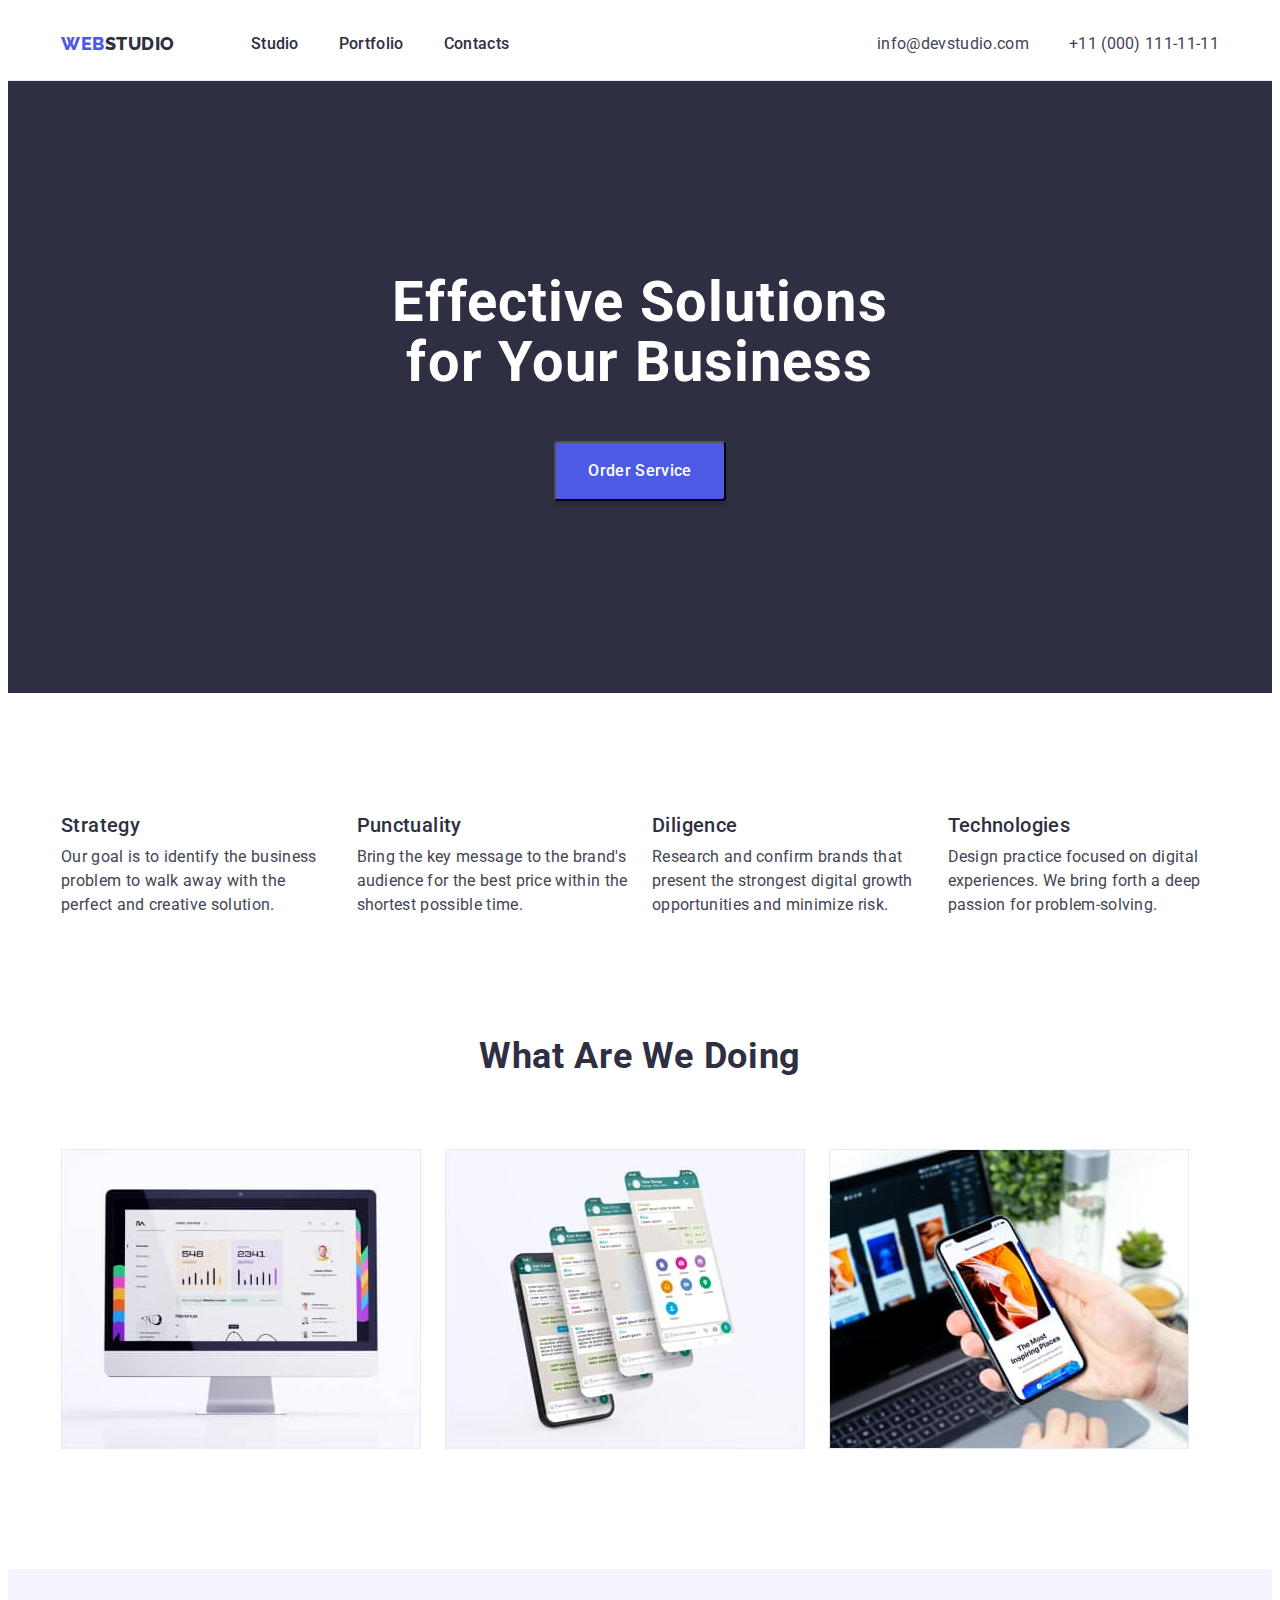
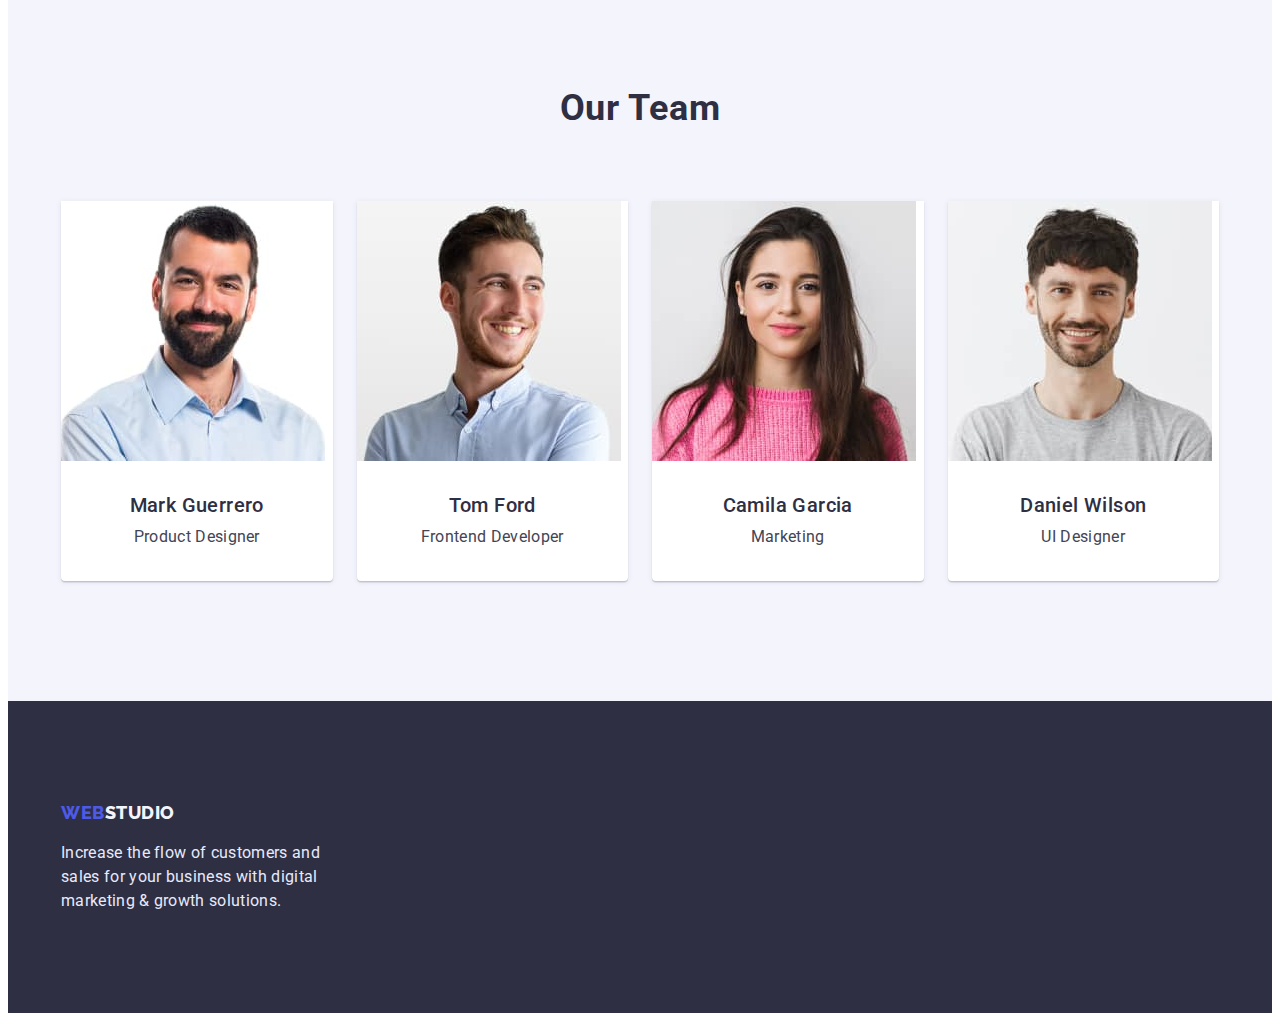
==== commit e03b2fe4: "changes hw 3" ====
--- a/index.html
+++ b/index.html
@@ -139,7 +139,7 @@
     </main>
     <footer class="footer">
         <div class="container">
-                <a href="./index.html" class="logo-first">Web<span class="logo-footer">Studio</span>
+                <a href="./index.html" class="footer-logo">Web<span class="logo-footer">Studio</span>
                 </a>
                 <p class="footer-text">
                 Increase the flow of customers and sales for your business with digital marketing & growth solutions.
--- a/css/styles.css
+++ b/css/styles.css
@@ -102,16 +102,18 @@
 
 .header-container {
     display: flex;
-    justify-content: space-between;
+    justify-content: center;
 }
 
 .nav-menu {
     display: flex;
     align-items: center;
+    flex-grow: 1;
 }
 
 .list-nav-menu {
     display: flex;
+    gap: 40px;
 }
 
 .nav-menu-item {
@@ -122,11 +124,10 @@
     letter-spacing: var(--letter-spacing-primary);
     color: var(--color-brand);
     text-decoration: none;
-    margin: 24px 0px;
-    padding-right: 40px;
+    padding: 24px 0px;
  }
 
- .nav-menu-item:hover {
+.nav-menu-item:hover {
     color: var(--color-secondary);
 }
 
@@ -146,6 +147,7 @@
     display: flex;
     margin-left: auto;
     align-items: center;
+    gap: 40px;
  }
 
 .contacts-list-item {
@@ -154,8 +156,9 @@
     font-size: 16px;
     line-height: 1.5;
     text-decoration: none;
-    margin: 24px 0px;
-    padding-right: 40px;
+    padding-top: 24px;
+    padding-bottom: 24px;
+    font-style: normal;
 }
 
 .contacts-list-item:last-child {
@@ -177,15 +180,25 @@
     color: var(--color-secondary);
     text-decoration: none;
     display: block;
-    margin: 24px 0px;
 }
 
 .logo-second {
     color: var(--color-brand);
     margin-right: 76px;
-    padding: 24px 0px;
-}
-
+}
+
+.footer-logo {
+    font-family: var(--font-logo);
+    font-weight: 800;
+    font-size: 18px;
+    line-height: 1.33;
+    letter-spacing: var(--letter-spacing-logo);
+    text-transform: uppercase;
+    color: var(--color-secondary);
+    text-decoration: none;
+    display: block;
+    margin-bottom: 16px;
+}
 .logo-footer {
     color: var(--color-btn-background);
     margin-right: 76px;
@@ -350,7 +363,6 @@
     line-height: 1.5;
     letter-spacing: var(--letter-spacing-primary);
     width: 284px;
-    margin-top: 16px;
 }
 
 /* PORTFOLIO */
@@ -366,6 +378,8 @@
 .portfolio-buttons {
     display: flex;
     justify-content: center;  
+    margin-bottom: 72px;
+    gap: 24px;
 }
 
 .filter-button {
@@ -379,12 +393,7 @@
     border: 1px solid var(--color-secondary-inverted);
     cursor: pointer;
     padding: 12px 24px;
-    margin-bottom: 72px;
-    margin-left: 24px;
-}
-
-.filter-button:last-child {
-    margin-right: 0;
+
 }
 
 .filter-button:hover {
@@ -412,7 +421,7 @@
 .portfolio-card {
     margin-bottom: 48px;
     margin-right: 24px;
-    flex-basis: calc(100-24 / 9);
+    flex-basis: calc((100% - 3 * 24px) / 3);
 }
 .service-title {
     font-weight: 500;
